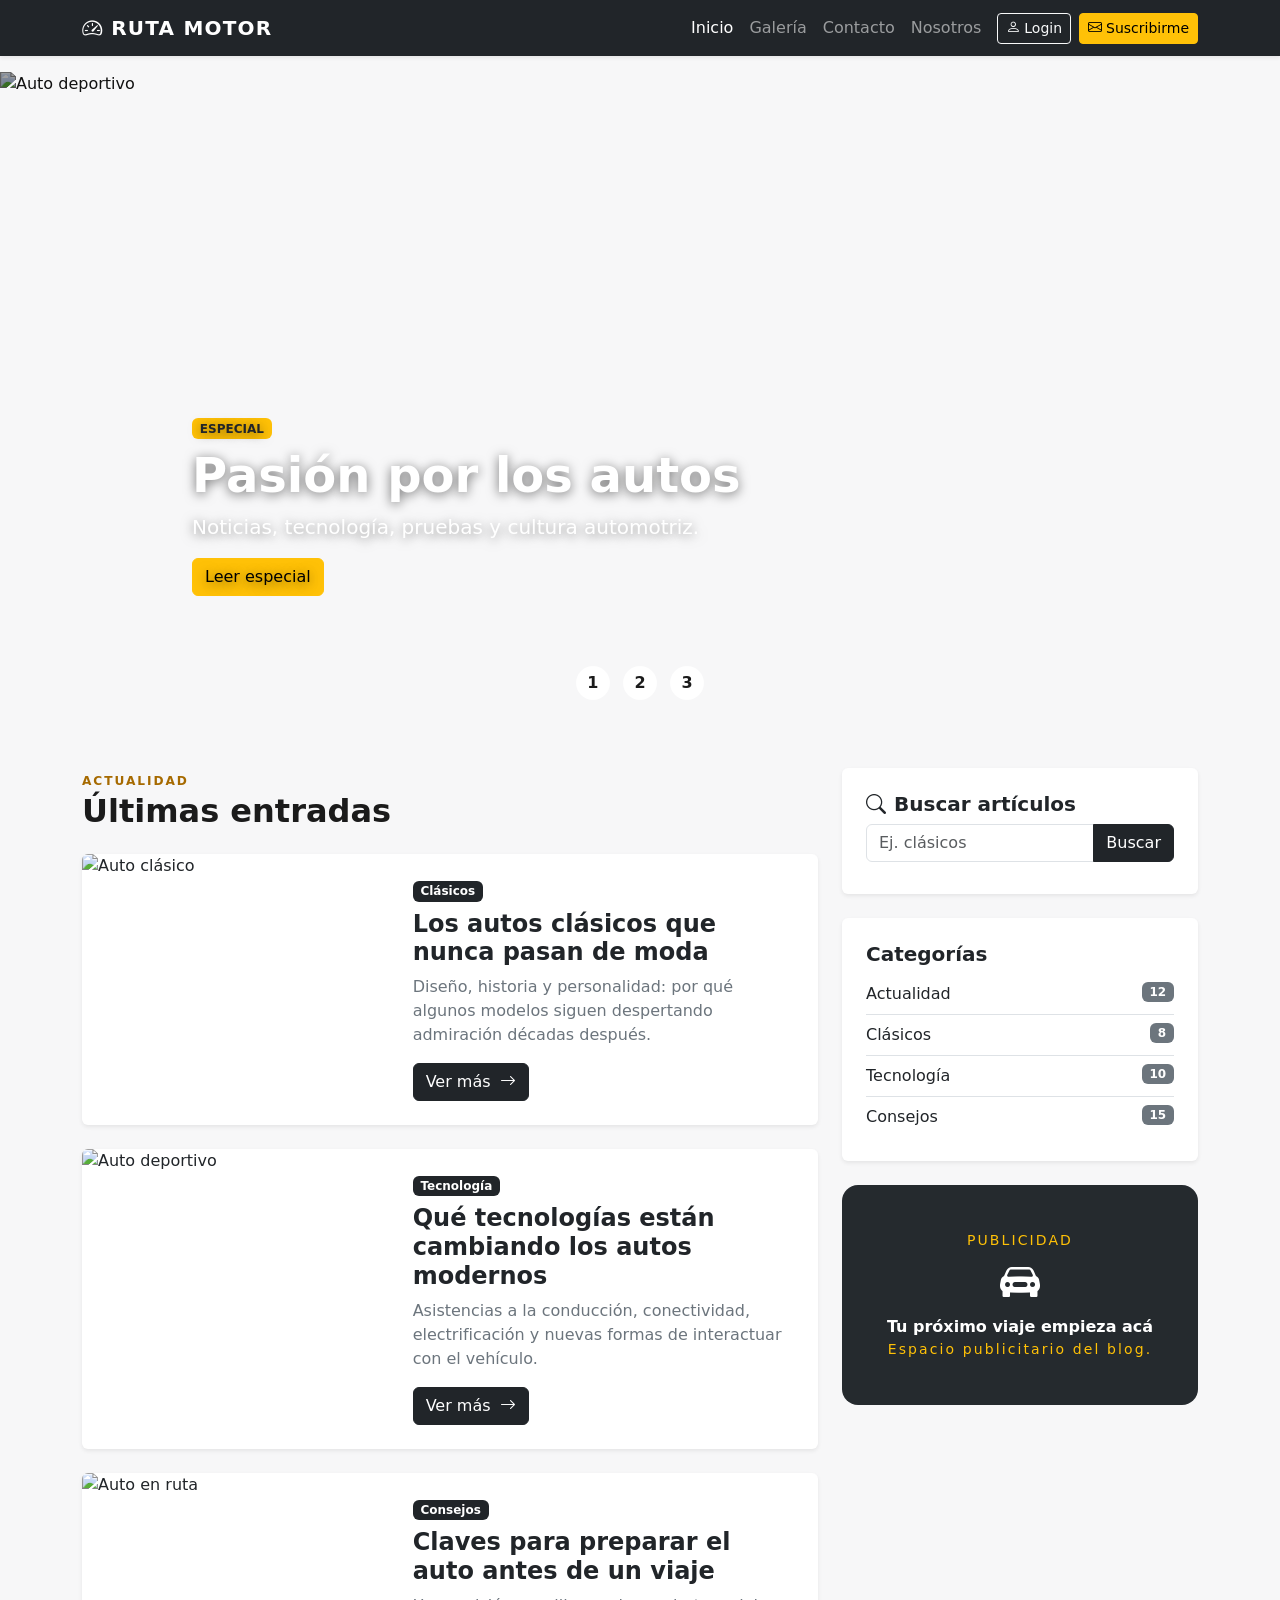
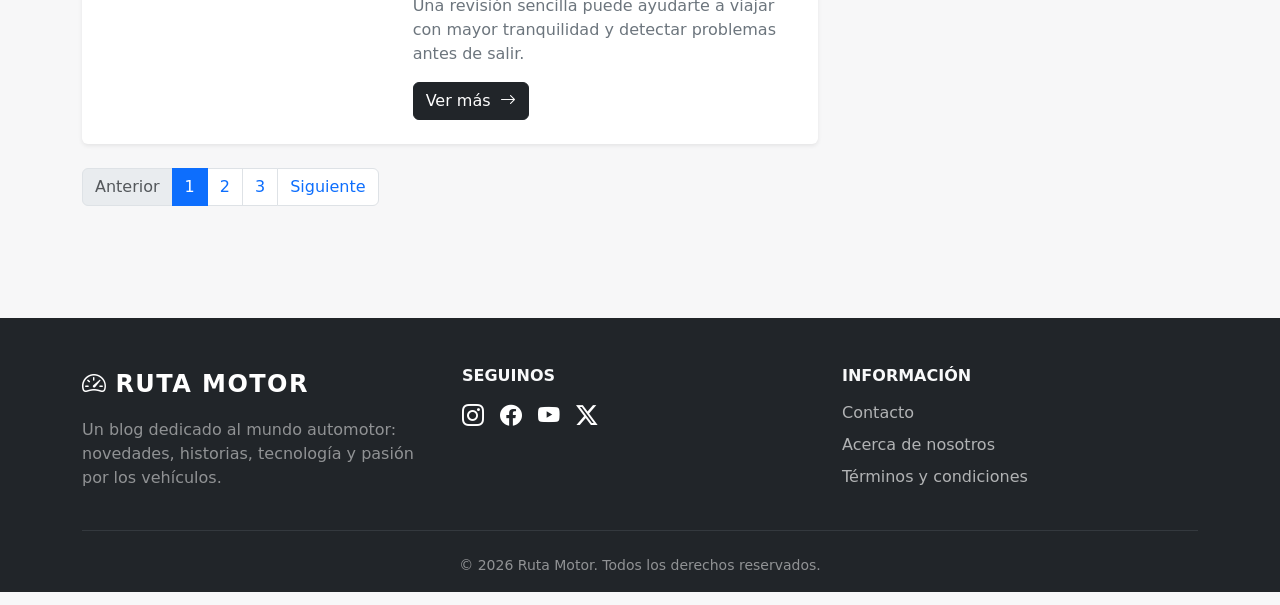
==== index.html @ e666f52f "primer commit" ====
<!doctype html>
<html lang="es">
  <head>
    <meta charset="utf-8" />
    <meta name="viewport" content="width=device-width, initial-scale=1" />
    <meta
      name="description"
      content="Ruta Motor - Blog de autos, novedades, pruebas y cultura automotriz."
    />
    <title>Ruta Motor | Blog de Autos</title>
    <link
      href="https://cdn.jsdelivr.net/npm/bootstrap@5.3.3/dist/css/bootstrap.min.css"
      rel="stylesheet"
    />
    <link
      href="https://cdn.jsdelivr.net/npm/bootstrap-icons@1.11.3/font/bootstrap-icons.css"
      rel="stylesheet"
    />
    <link rel="stylesheet" href="./css/styles.css" />
  </head>
  <body>
    <nav
      class="navbar navbar-expand-lg navbar-dark bg-dark fixed-top shadow-sm"
    >
      <div class="container">
        <a class="navbar-brand fw-bold" href="./index.html"
          ><i class="bi bi-speedometer2 me-2"></i>RUTA MOTOR</a
        >
        <button class="navbar-toggler" type="button" aria-label="Abrir menú">
          <span class="navbar-toggler-icon"></span>
        </button>
        <div class="collapse navbar-collapse" id="mainNav">
          <ul class="navbar-nav ms-auto align-items-lg-center">
            <li class="nav-item">
              <a class="nav-link active" href="index.html">Inicio</a>
            </li>
            <li class="nav-item">
              <a class="nav-link" href="./pages/galeria.html">Galería</a>
            </li>
            <li class="nav-item">
              <a class="nav-link" href="./pages/contacto.html">Contacto</a>
            </li>
            <li class="nav-item">
              <a class="nav-link" href="./pages/nosotros.html">Nosotros</a>
            </li>
            <li class="nav-item ms-lg-2">
              <a class="btn btn-outline-light btn-sm" href="./pages/login.html"
                ><i class="bi bi-person me-1"></i>Login</a
              >
            </li>
            <li class="nav-item ms-lg-2 mt-2 mt-lg-0">
              <label for="subscribeToggle" class="btn btn-warning btn-sm"
                ><i class="bi bi-envelope me-1"></i>Suscribirme</label
              >
            </li>
          </ul>
        </div>
      </div>
    </nav>

    <header class="hero-slider">
      <input
        class="slider-toggle"
        type="radio"
        name="slider"
        id="slide1"
        checked
      />
      <input class="slider-toggle" type="radio" name="slider" id="slide2" />
      <input class="slider-toggle" type="radio" name="slider" id="slide3" />
      <div id="motorCarousel" class="carousel slide css-slider">
        <div class="slider-controls">
          <label for="slide1">1</label>
          <label for="slide2">2</label>
          <label for="slide3">3</label>
        </div>
        <div class="carousel-inner">
          <div class="carousel-item slide-one">
            <img
              src="https://images.unsplash.com/photo-1503376780353-7e6692767b70?auto=format&fit=crop&w=1800&q=85"
              class="d-block w-100"
              alt="Auto deportivo"
            />
            <div class="carousel-caption text-start">
              <span class="badge bg-warning text-dark mb-2">ESPECIAL</span>
              <h1 class="display-5 fw-bold">Pasión por los autos</h1>
              <p class="lead">
                Noticias, tecnología, pruebas y cultura automotriz.
              </p>
              <a href="./pages/404.html" class="btn btn-warning"
                >Leer especial</a
              >
            </div>
          </div>
          <div class="carousel-item slide-two">
            <img
              src="https://images.unsplash.com/photo-1492144534655-ae79c964c9d7?auto=format&fit=crop&w=1800&q=85"
              class="d-block w-100"
              alt="Auto moderno en carretera"
            />
            <div class="carousel-caption">
              <h2 class="display-6 fw-bold">Tecnología que cambia la ruta</h2>
              <p>Conocé las tendencias que están transformando la movilidad.</p>
            </div>
          </div>
          <div class="carousel-item slide-three">
            <img
              src="https://images.unsplash.com/photo-1542362567-b07e54358753?auto=format&fit=crop&w=1800&q=85"
              class="d-block w-100"
              alt="Interior de automóvil"
            />
            <div class="carousel-caption text-end">
              <h2 class="display-6 fw-bold">
                El auto también es una experiencia
              </h2>
              <p>Diseño, confort y detalles que hacen la diferencia.</p>
            </div>
          </div>
        </div>
      </div>
    </header>

    <main class="container py-5">
      <div class="row g-4">
        <section class="col-lg-8">
          <div class="d-flex justify-content-between align-items-center mb-4">
            <div>
              <span class="section-kicker">ACTUALIDAD</span>
              <h2 class="fw-bold mb-0">Últimas entradas</h2>
            </div>
          </div>

          <div id="posts">
            <article class="card post-card border-0 shadow-sm mb-4">
              <div class="row g-0">
                <div class="col-md-5">
                  <img
                    src="https://images.unsplash.com/photo-1494905998402-395d579af36f?auto=format&fit=crop&w=900&q=80"
                    class="post-img"
                    alt="Auto clásico"
                  />
                </div>
                <div class="col-md-7">
                  <div class="card-body p-4">
                    <span class="badge text-bg-dark mb-2">Clásicos</span>
                    <h3 class="h4 fw-bold">
                      Los autos clásicos que nunca pasan de moda
                    </h3>
                    <p class="text-secondary">
                      Diseño, historia y personalidad: por qué algunos modelos
                      siguen despertando admiración décadas después.
                    </p>
                    <a href="./pages/404.html" class="btn btn-dark"
                      >Ver más <i class="bi bi-arrow-right ms-1"></i
                    ></a>
                  </div>
                </div>
              </div>
            </article>

            <article class="card post-card border-0 shadow-sm mb-4">
              <div class="row g-0">
                <div class="col-md-5">
                  <img
                    src="https://images.unsplash.com/photo-1553440569-bcc63803a83d?auto=format&fit=crop&w=900&q=80"
                    class="post-img"
                    alt="Auto deportivo"
                  />
                </div>
                <div class="col-md-7">
                  <div class="card-body p-4">
                    <span class="badge text-bg-dark mb-2">Tecnología</span>
                    <h3 class="h4 fw-bold">
                      Qué tecnologías están cambiando los autos modernos
                    </h3>
                    <p class="text-secondary">
                      Asistencias a la conducción, conectividad, electrificación
                      y nuevas formas de interactuar con el vehículo.
                    </p>
                    <a href="./pages/404.html" class="btn btn-dark"
                      >Ver más <i class="bi bi-arrow-right ms-1"></i
                    ></a>
                  </div>
                </div>
              </div>
            </article>

            <article class="card post-card border-0 shadow-sm mb-4">
              <div class="row g-0">
                <div class="col-md-5">
                  <img
                    src="https://images.unsplash.com/photo-1504215680853-026ed2a45def?auto=format&fit=crop&w=900&q=80"
                    class="post-img"
                    alt="Auto en ruta"
                  />
                </div>
                <div class="col-md-7">
                  <div class="card-body p-4">
                    <span class="badge text-bg-dark mb-2">Consejos</span>
                    <h3 class="h4 fw-bold">
                      Claves para preparar el auto antes de un viaje
                    </h3>
                    <p class="text-secondary">
                      Una revisión sencilla puede ayudarte a viajar con mayor
                      tranquilidad y detectar problemas antes de salir.
                    </p>
                    <a href="./pages/404.html" class="btn btn-dark"
                      >Ver más <i class="bi bi-arrow-right ms-1"></i
                    ></a>
                  </div>
                </div>
              </div>
            </article>
          </div>

          <nav aria-label="Paginación">
            <ul class="pagination">
              <li class="page-item disabled">
                <a class="page-link" href="./pages/404.html">Anterior</a>
              </li>
              <li class="page-item active">
                <a class="page-link" href="./pages/404.html">1</a>
              </li>
              <li class="page-item">
                <a class="page-link" href="./pages/404.html">2</a>
              </li>
              <li class="page-item">
                <a class="page-link" href="./pages/404.html">3</a>
              </li>
              <li class="page-item">
                <a class="page-link" href="./pages/404.html">Siguiente</a>
              </li>
            </ul>
          </nav>
        </section>

        <aside class="col-lg-4">
          <div class="card border-0 shadow-sm mb-4">
            <div class="card-body p-4">
              <h3 class="h5 fw-bold">
                <i class="bi bi-search me-2"></i>Buscar artículos
              </h3>
              <form id="searchForm" action="./pages/404.html" method="get">
                <div class="input-group">
                  <input
                    id="searchInput"
                    class="form-control"
                    type="search"
                    placeholder="Ej. clásicos"
                  />
                  <button class="btn btn-dark" type="submit">Buscar</button>
                </div>
              </form>
              <small
                id="searchMessage"
                class="text-secondary d-block mt-2"
              ></small>
            </div>
          </div>

          <div class="card border-0 shadow-sm mb-4">
            <div class="card-body p-4">
              <h3 class="h5 fw-bold">Categorías</h3>
              <div class="list-group list-group-flush">
                <a
                  href="./pages/404.html"
                  class="list-group-item list-group-item-action px-0"
                  >Actualidad
                  <span class="badge bg-secondary float-end">12</span></a
                >
                <a
                  href="./pages/entrada.html"
                  class="list-group-item list-group-item-action px-0"
                  >Clásicos
                  <span class="badge bg-secondary float-end">8</span></a
                >
                <a
                  href="./pages/404.html"
                  class="list-group-item list-group-item-action px-0"
                  >Tecnología
                  <span class="badge bg-secondary float-end">10</span></a
                >
                <a
                  href="./pages/404.html"
                  class="list-group-item list-group-item-action px-0"
                  >Consejos
                  <span class="badge bg-secondary float-end">15</span></a
                >
              </div>
            </div>
          </div>

          <div class="ad-box" id="advertising">
            <span class="small text-uppercase">Publicidad</span>
            <i class="bi bi-car-front-fill display-6 my-2"></i>
            <strong>Tu próximo viaje empieza acá</strong>
            <p class="small mb-0">Espacio publicitario del blog.</p>
          </div>
        </aside>
      </div>
    </main>

    <footer class="site-footer bg-dark text-light pt-5 pb-3">
      <div class="container">
        <div class="row g-4">
          <div class="col-12 col-md-6 col-lg-4">
            <a class="navbar-brand text-white fw-bold fs-4" href="index.html"
              ><i class="bi bi-speedometer2 me-2"></i>RUTA MOTOR</a
            >
            <p class="text-white-50 mt-3">
              Un blog dedicado al mundo automotor: novedades, historias,
              tecnología y pasión por los vehículos.
            </p>
          </div>
          <div class="col-12 col-md-6 col-lg-4">
            <h3 class="h6 text-uppercase fw-bold">Seguinos</h3>
            <div class="socials mt-3">
              <a href="https://www.instagram.com/" aria-label="Instagram"
                ><i class="bi bi-instagram"></i
              ></a>
              <a href="https://www.facebook.com/" aria-label="Facebook"
                ><i class="bi bi-facebook"></i
              ></a>
              <a href="https://www.youtube.com/" aria-label="YouTube"
                ><i class="bi bi-youtube"></i
              ></a>
              <a href="https://twitter.com/" aria-label="X"
                ><i class="bi bi-twitter-x"></i
              ></a>
            </div>
          </div>
          <div class="col-12 col-md-6 col-lg-4">
            <h3 class="h6 text-uppercase fw-bold">Información</h3>
            <ul class="list-unstyled text-white-50 mt-3">
              <li class="mb-2">
                <a class="footer-link" href="./pages/contacto.html">Contacto</a>
              </li>
              <li class="mb-2">
                <a class="footer-link" href="./pages/nosotros.html"
                  >Acerca de nosotros</a
                >
              </li>
              <li>
                <a class="footer-link" href="./pages/404.html"
                  >Términos y condiciones</a
                >
              </li>
            </ul>
          </div>
        </div>
        <hr class="border-secondary my-4" />
        <p class="small text-white-50 mb-0 text-center">
          © 2026 Ruta Motor. Todos los derechos reservados.
        </p>
      </div>
    </footer>

    <input class="modal-toggle" type="checkbox" id="subscribeToggle" />
    <div class="css-modal">
      <div class="css-modal-box">
        <div class="d-flex justify-content-between align-items-center mb-3">
          <h2 class="h5 fw-bold mb-0">Suscribite a Ruta Motor</h2>
          <label
            for="subscribeToggle"
            class="btn-close"
            aria-label="Cerrar"
          ></label>
        </div>
        <p class="text-secondary">
          Recibí novedades y nuevos artículos directamente en tu email.
        </p>
        <form>
          <label class="form-label">Nombre</label
          ><input class="form-control mb-3" required /><label class="form-label"
            >Email</label
          ><input type="email" class="form-control mb-3" required /><button
            class="btn btn-warning"
          >
            Suscribirme
          </button>
        </form>
      </div>
    </div>
  </body>
</html>
---- css/styles.css ----
body{
  font-family:system-ui,-apple-system,"Segoe UI",Roboto,Arial,sans-serif;
  background:#f7f7f8;
  color:#1b1b1b;
  padding-top:72px
}

.navbar-brand{
  letter-spacing:.06em
}

.hero-slider{
  position:relative
}

.carousel-item{
  height:72vh;
  min-height:430px;
  max-height:720px
}

.carousel-item img{
  height:100%;
  object-fit:cover;
  filter:brightness(.62)
}

.carousel-caption{
  bottom:16%;
  text-shadow:0 2px 12px rgba(0,0,0,.55)
}

.section-kicker{
  font-size:.76rem;
  font-weight:800;
  letter-spacing:.16em;
  color:#a66a00
}

.post-card{
  overflow:hidden;
  transition:.2s
}

.post-card:hover{
  transform:translateY(-3px)
}

.post-img{
  width:100%;
  height:100%;
  min-height:240px;
  object-fit:cover
}

.ad-box{
  background:#252a2e;
  color:#fff;
  border-radius:1rem;
  padding:2rem;
  text-align:center;
  min-height:220px;
  display:flex;
  flex-direction:column;
  justify-content:center;
  align-items:center
}

.ad-box .small{
  letter-spacing:.15em;
  color:#ffc107
}

.site-footer{
  margin-top:3rem
}

.socials{
  display:flex;
  gap:1rem
}

.socials a{
  color:#fff;
  font-size:1.35rem;
  text-decoration:none
}

.footer-link{
  color:rgba(255,255,255,.65);
  text-decoration:none
}

.footer-link:hover{
  color:#ffc107
}

.article-cover{
  max-height:560px;
  object-fit:cover
}

.comment{
  border-bottom:1px solid #ddd;
  padding:1rem 0
}

.comment span{
  color:#888;
  font-size:.9rem
}

.gallery-card{
  background:#fff;
  border-radius:1rem;
  overflow:hidden;
  box-shadow:0 .25rem 1rem rgba(0,0,0,.08);
  height:100%
}

.gallery-card img{
  width:100%;
  aspect-ratio:4/3;
  object-fit:cover;
  display:block
}

.gallery-card div{
  padding:1rem
}

.gallery-card strong,.gallery-card small{
  display:block
}

.gallery-card small{
  color:#777
}

.team-card{
  background:#fff;
  border-radius:1rem;
  padding:1.5rem;
  box-shadow:0 .25rem 1rem rgba(0,0,0,.07);
  height:100%
}

.team-card img{
  width:150px;
  height:150px;
  object-fit:cover;
  border-radius:50%;
  border:5px solid #f0f0f0
}

.quote-section{
  background:#fff
}

.login-body{
  background:#eceeef
}

.login-card{
  max-width:1000px;
  margin:auto;
  border-radius:1.25rem;
  overflow:hidden
}

.login-image{
  min-height:620px;
  background:linear-gradient(rgba(0,0,0,.55),rgba(0,0,0,.6)),
  url("https://images.unsplash.com/photo-1511919884226-fd3cad34687c?auto=format&fit=crop&w=1200&q=85") 
  center/cover;
  display:flex;
  align-items:end;
  padding:3rem;
  color:#fff
}

.error-page{
  min-height:100vh;
  background:#f2f3f4
}

.slider-toggle{
  position:absolute;
  opacity:0
}

.css-slider{
  position:relative;
  overflow:hidden
}

.css-slider .carousel-item{
  display:none!important
}

.slider-toggle#slide1:checked~.css-slider 
.slide-one,.slider-toggle#slide2:checked~.css-slider .slide-two,
.slider-toggle#slide3:checked~.css-slider 
.slide-three{
  display:block!important
}

.slider-controls{
  position:absolute;
  z-index:20;
  bottom:20px;
  left:0;
  right:0;
  text-align:center
}

.slider-controls label{
  display:inline-flex;
  width:34px;
  height:34px;
  border-radius:50%;
  align-items:center;
  justify-content:center;
  background:rgba(255,255,255,.9);
  margin:0 4px;
  cursor:pointer;
  font-weight:700
}

.modal-toggle{
  position:absolute;
  opacity:0
}

.css-modal{
  display:none;
  position:fixed;
  inset:0;
  z-index:2000;
  background:rgba(0,0,0,.65);
  align-items:center;
  justify-content:center;
  padding:1rem
}

.modal-toggle#subscribeToggle:checked~.css-modal{
  display:flex
}

.css-modal-box{background:#fff;
  border-radius:1rem;
  padding:1.5rem;
  max-width:500px;
  width:100%;
  box-shadow:0 1rem 3rem rgba(0,0,0,.3)
}

.subscription-static{
  background:#f7f7f8

}

@media(max-width:575.98px)
{body{
  padding-top:70px
}
.carousel-item{
  height:58vh;
  min-height:380px
}
.carousel-caption h1,.carousel-caption h2{
  font-size:1.7rem
}
.post-img{
  height:230px;
  min-height:0
}

.ad-box{
  display:none
}

.login-image{
  min-height:300px
}

.team-card img{
  width:130px;
  height:130px
}
}
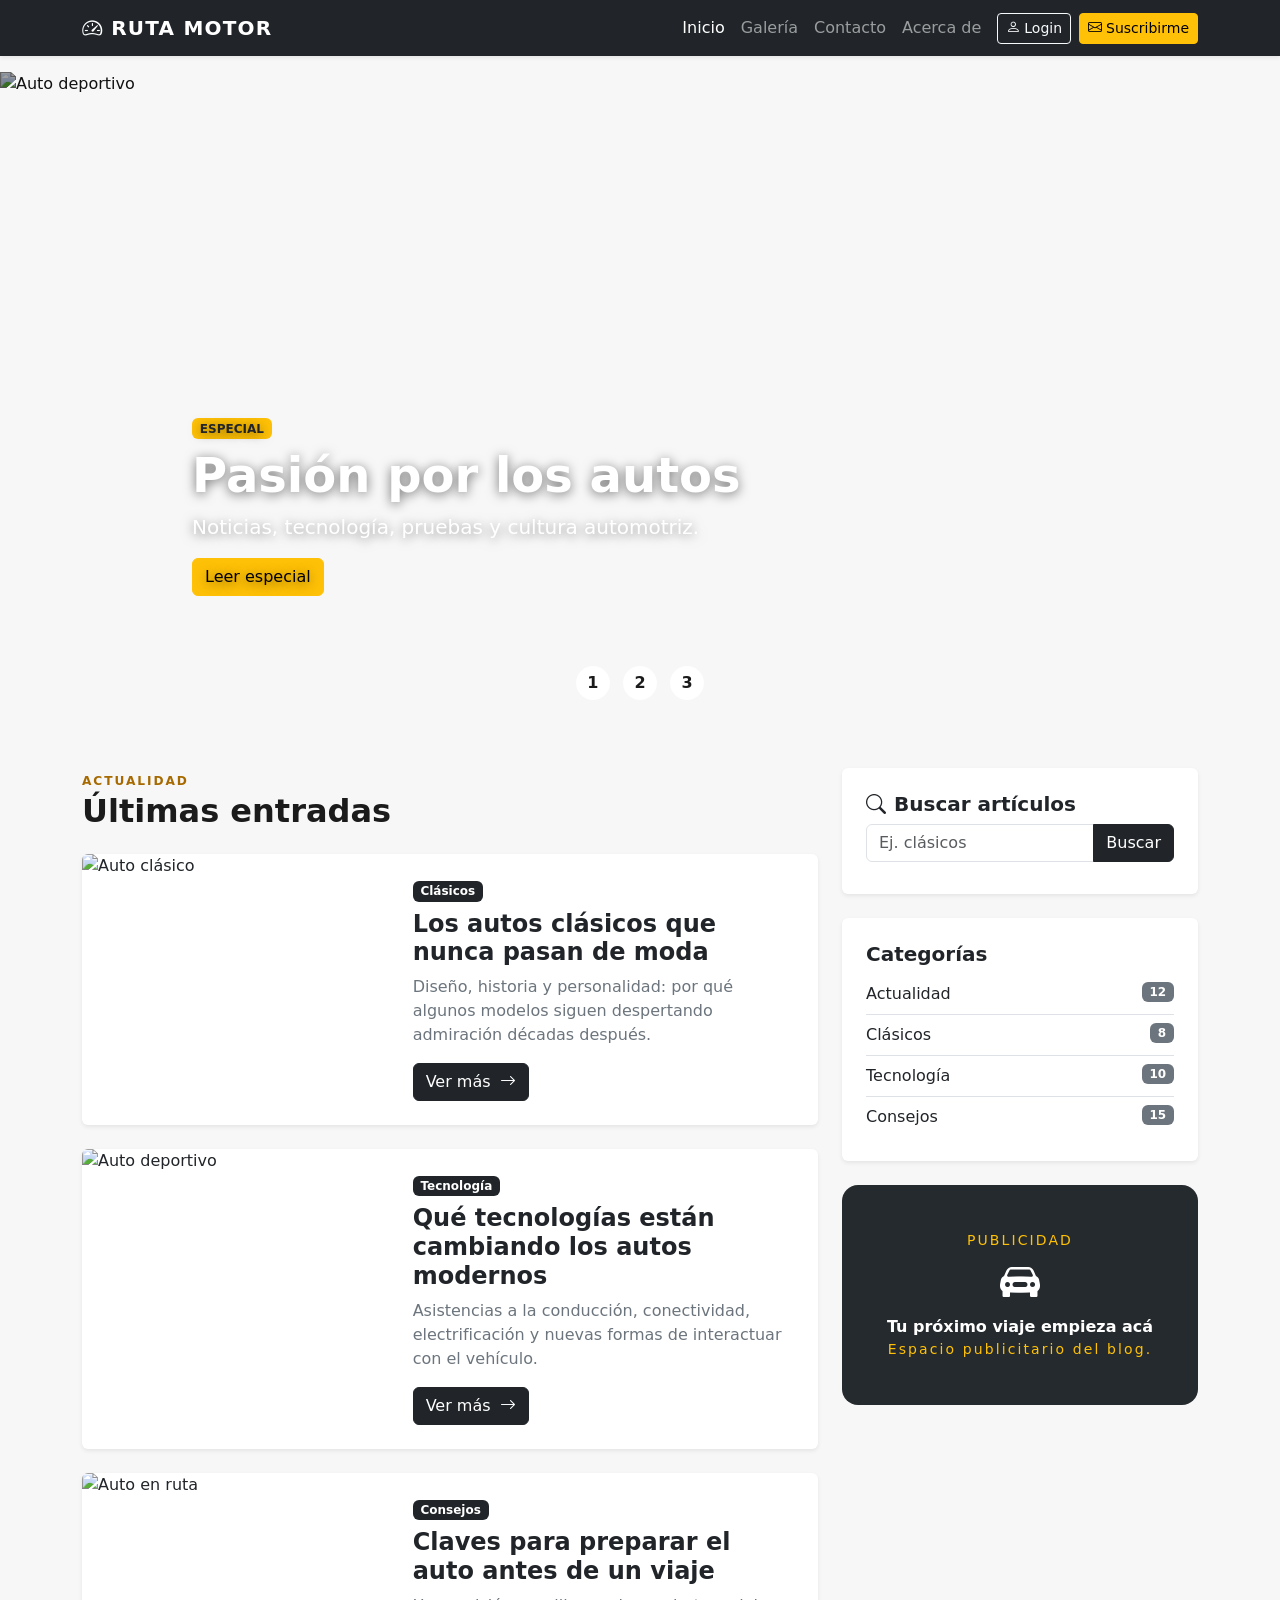
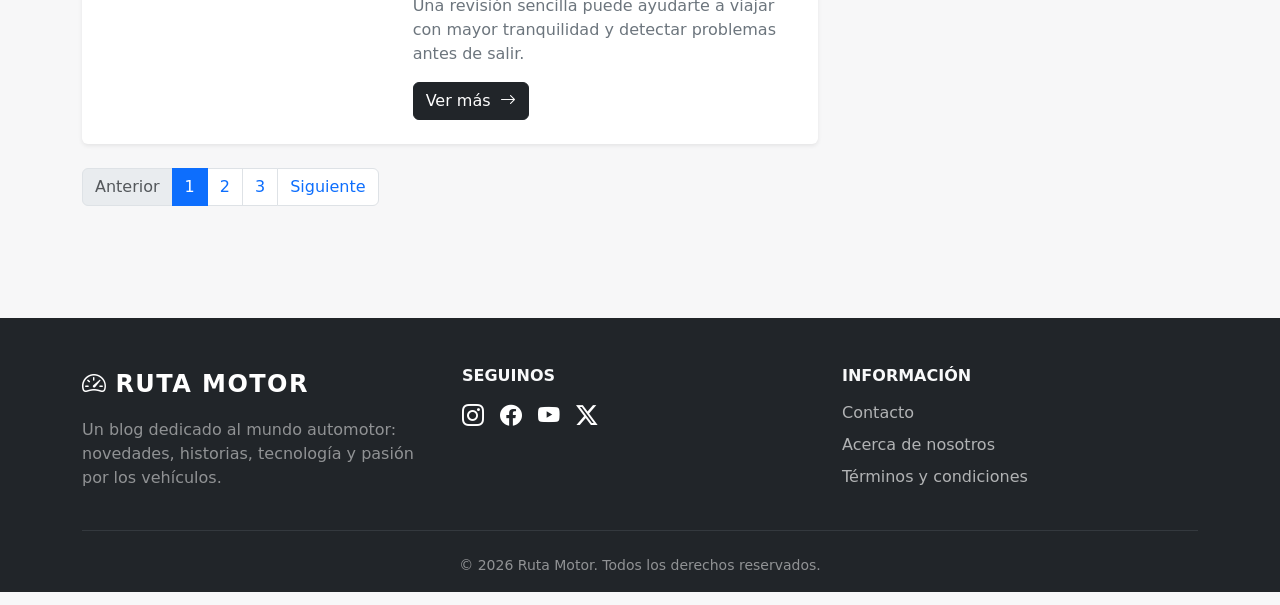
==== commit 6ef9248d: "correccion de errores en navbar, y arreglo de archivo acercaDe.html" ====
--- a/index.html
+++ b/index.html
@@ -41,7 +41,7 @@
               <a class="nav-link" href="./pages/contacto.html">Contacto</a>
             </li>
             <li class="nav-item">
-              <a class="nav-link" href="./pages/nosotros.html">Nosotros</a>
+              <a class="nav-link" href="./pages/acercaDe.html">Acerca de</a>
             </li>
             <li class="nav-item ms-lg-2">
               <a class="btn btn-outline-light btn-sm" href="./pages/login.html"
